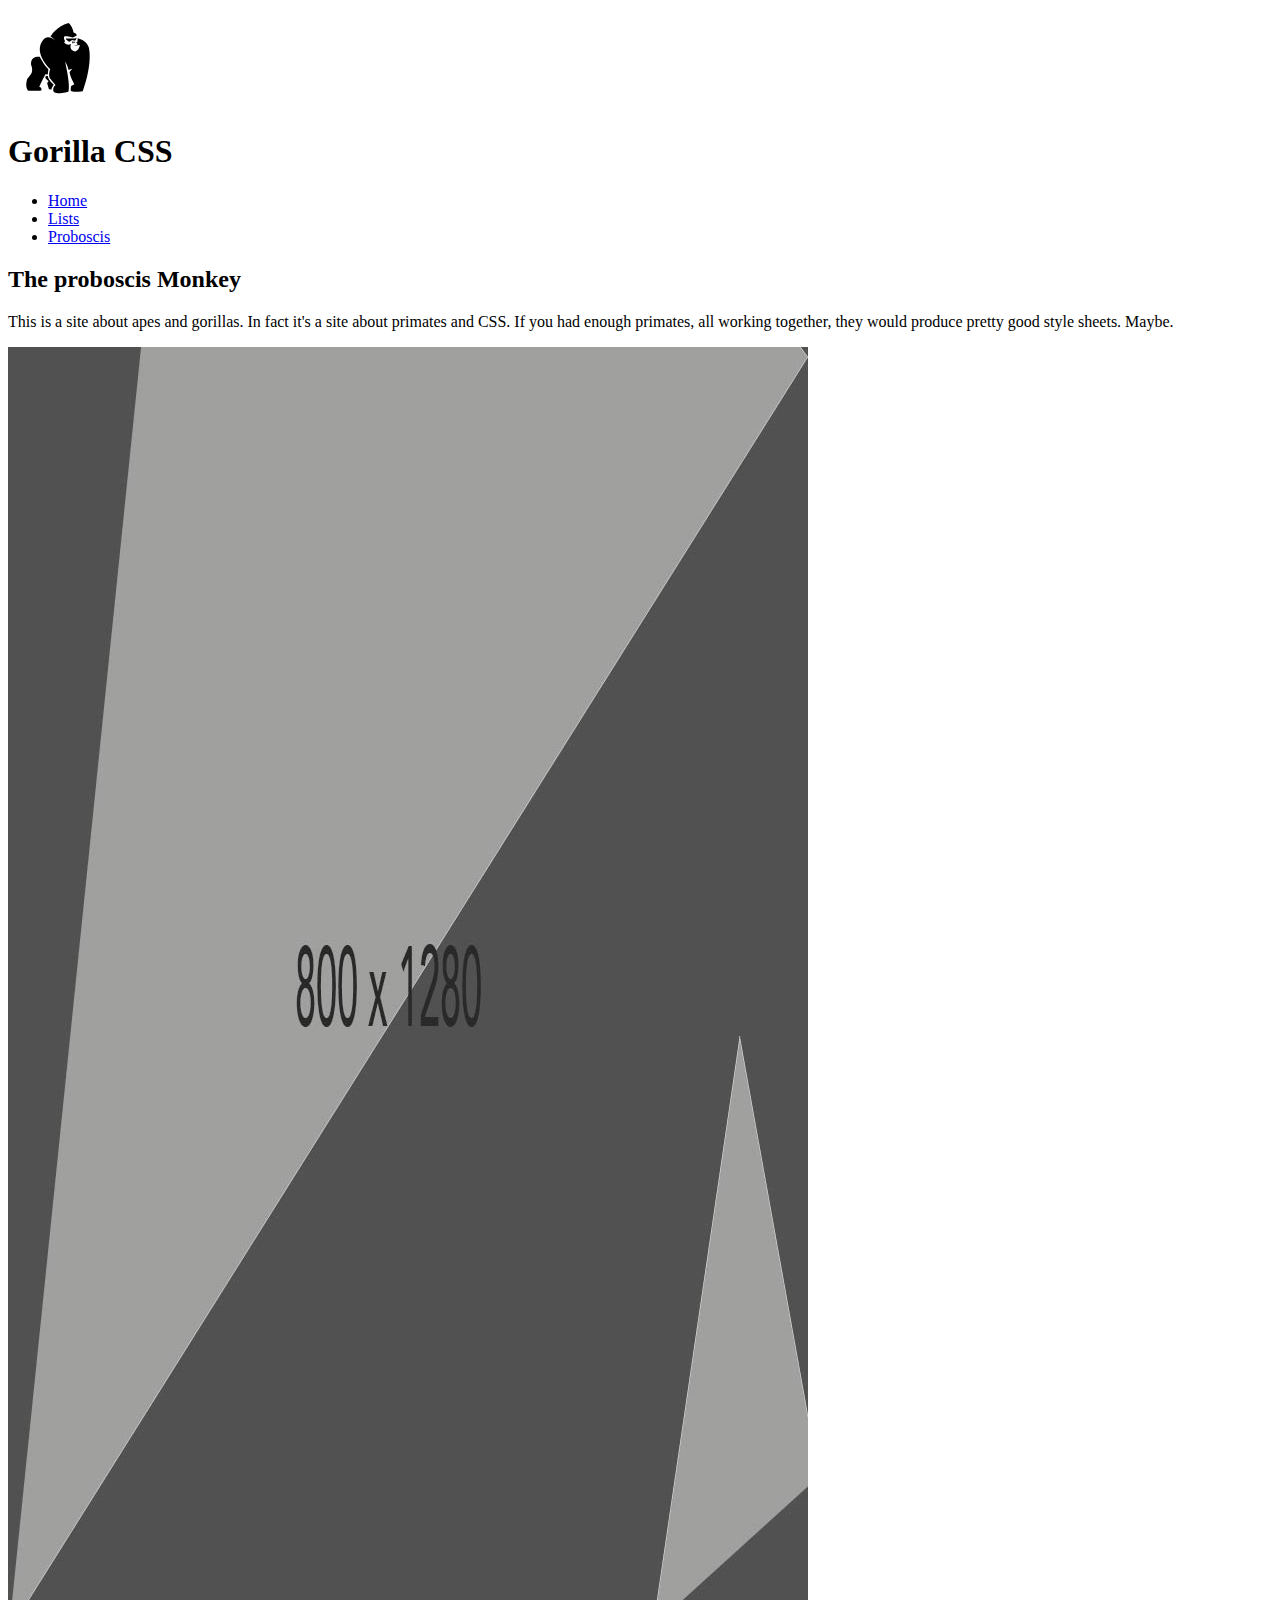
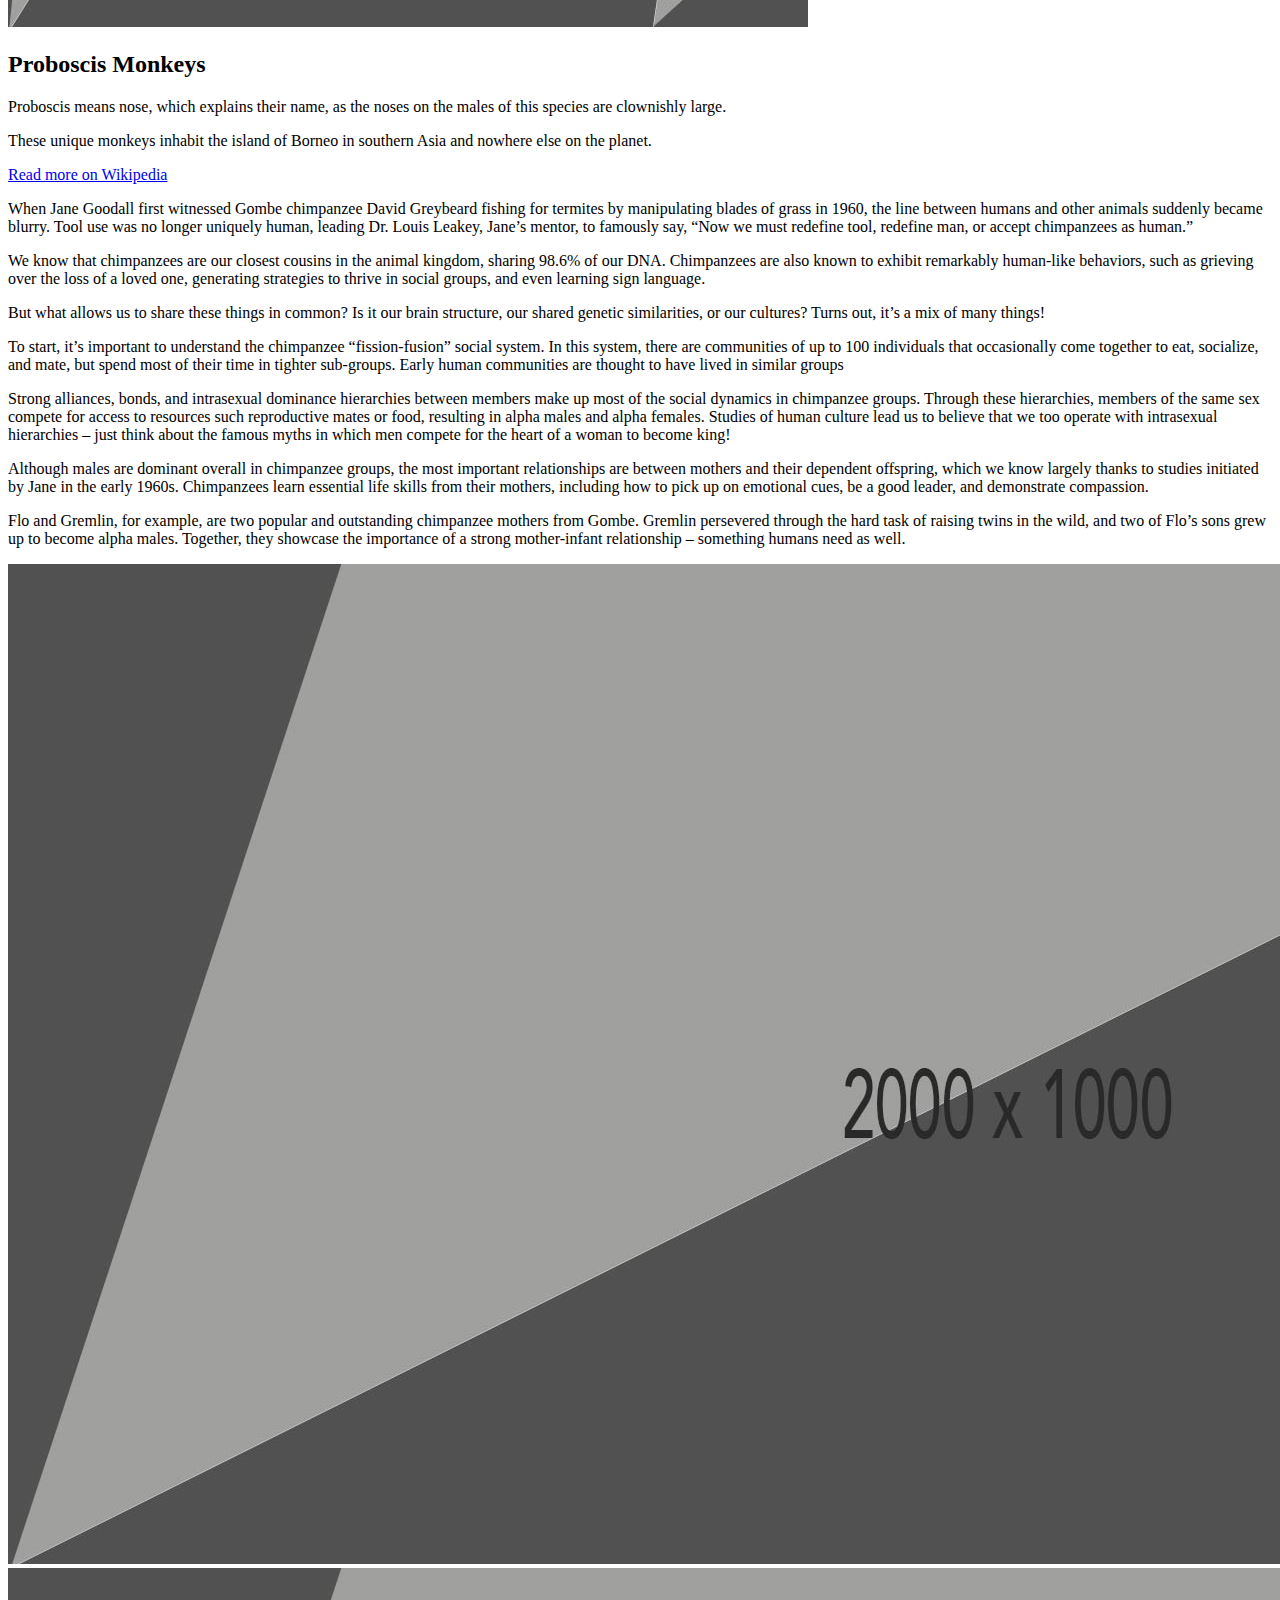
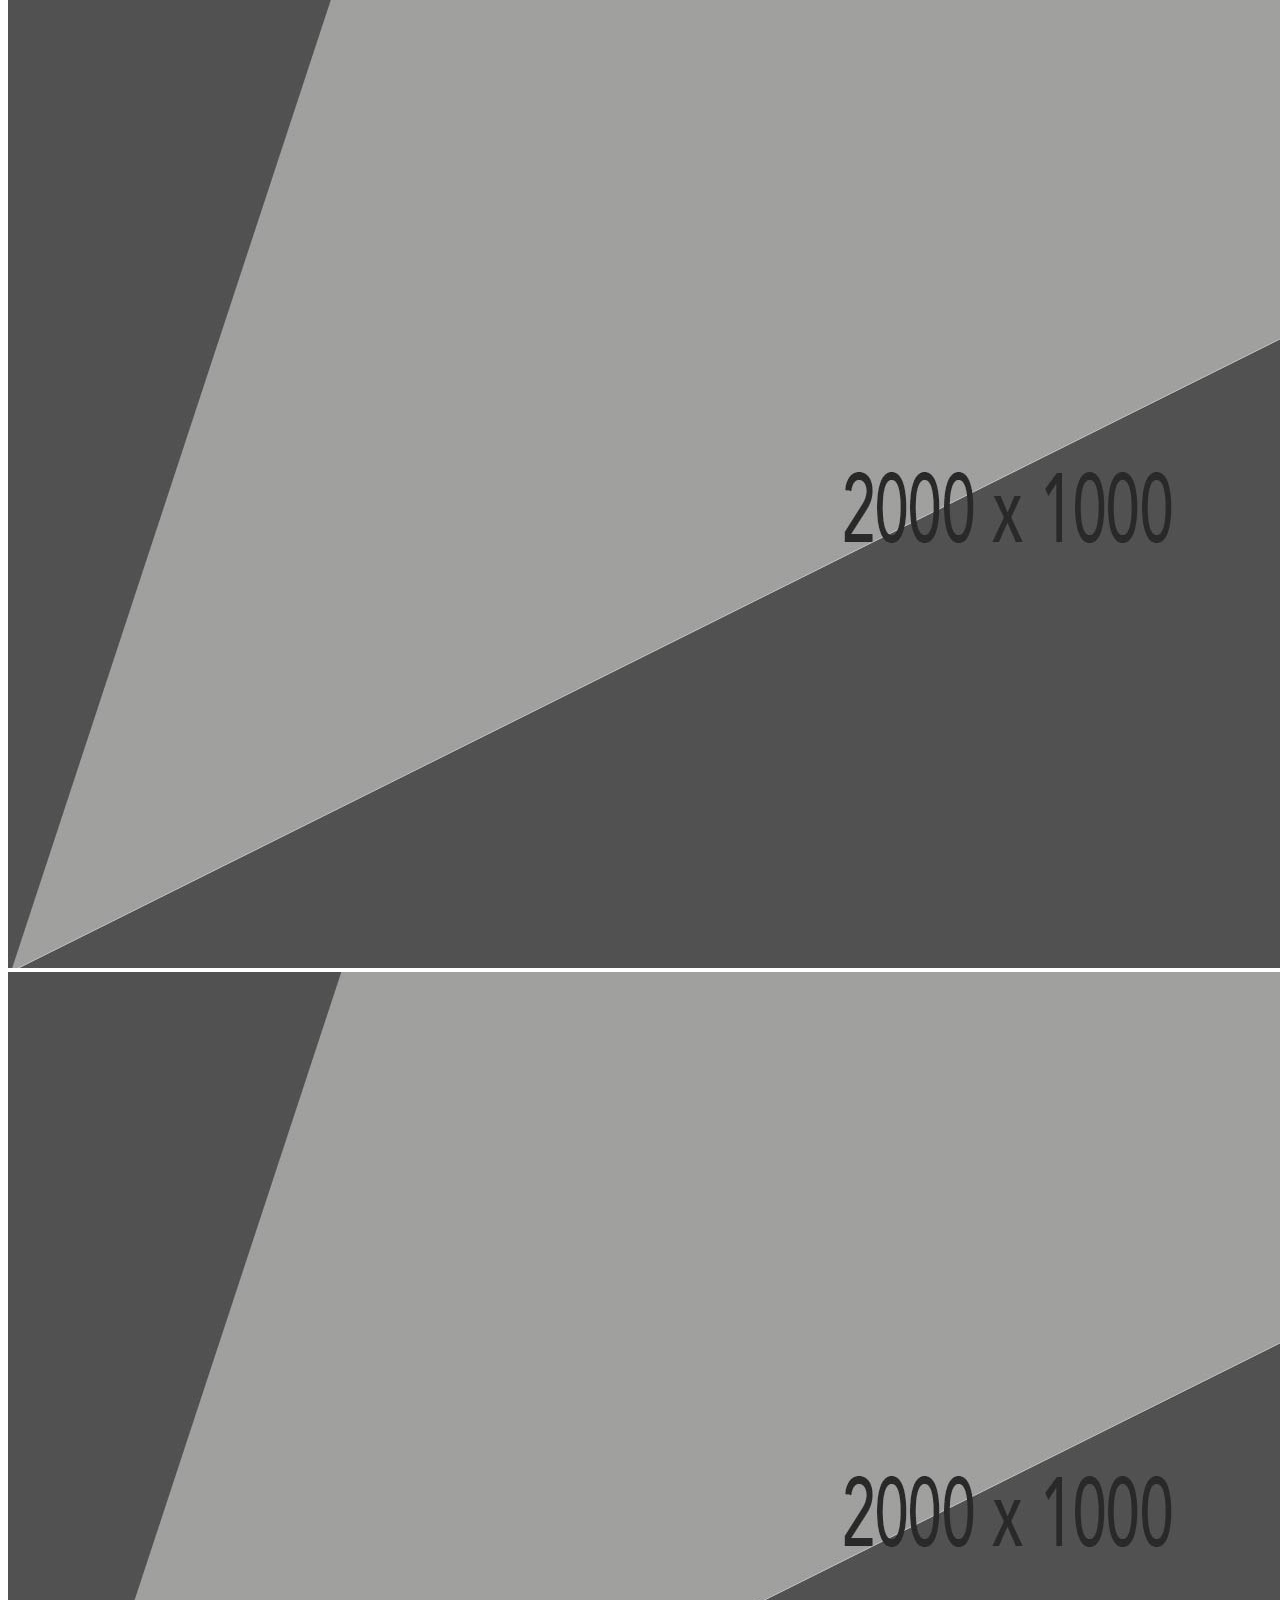
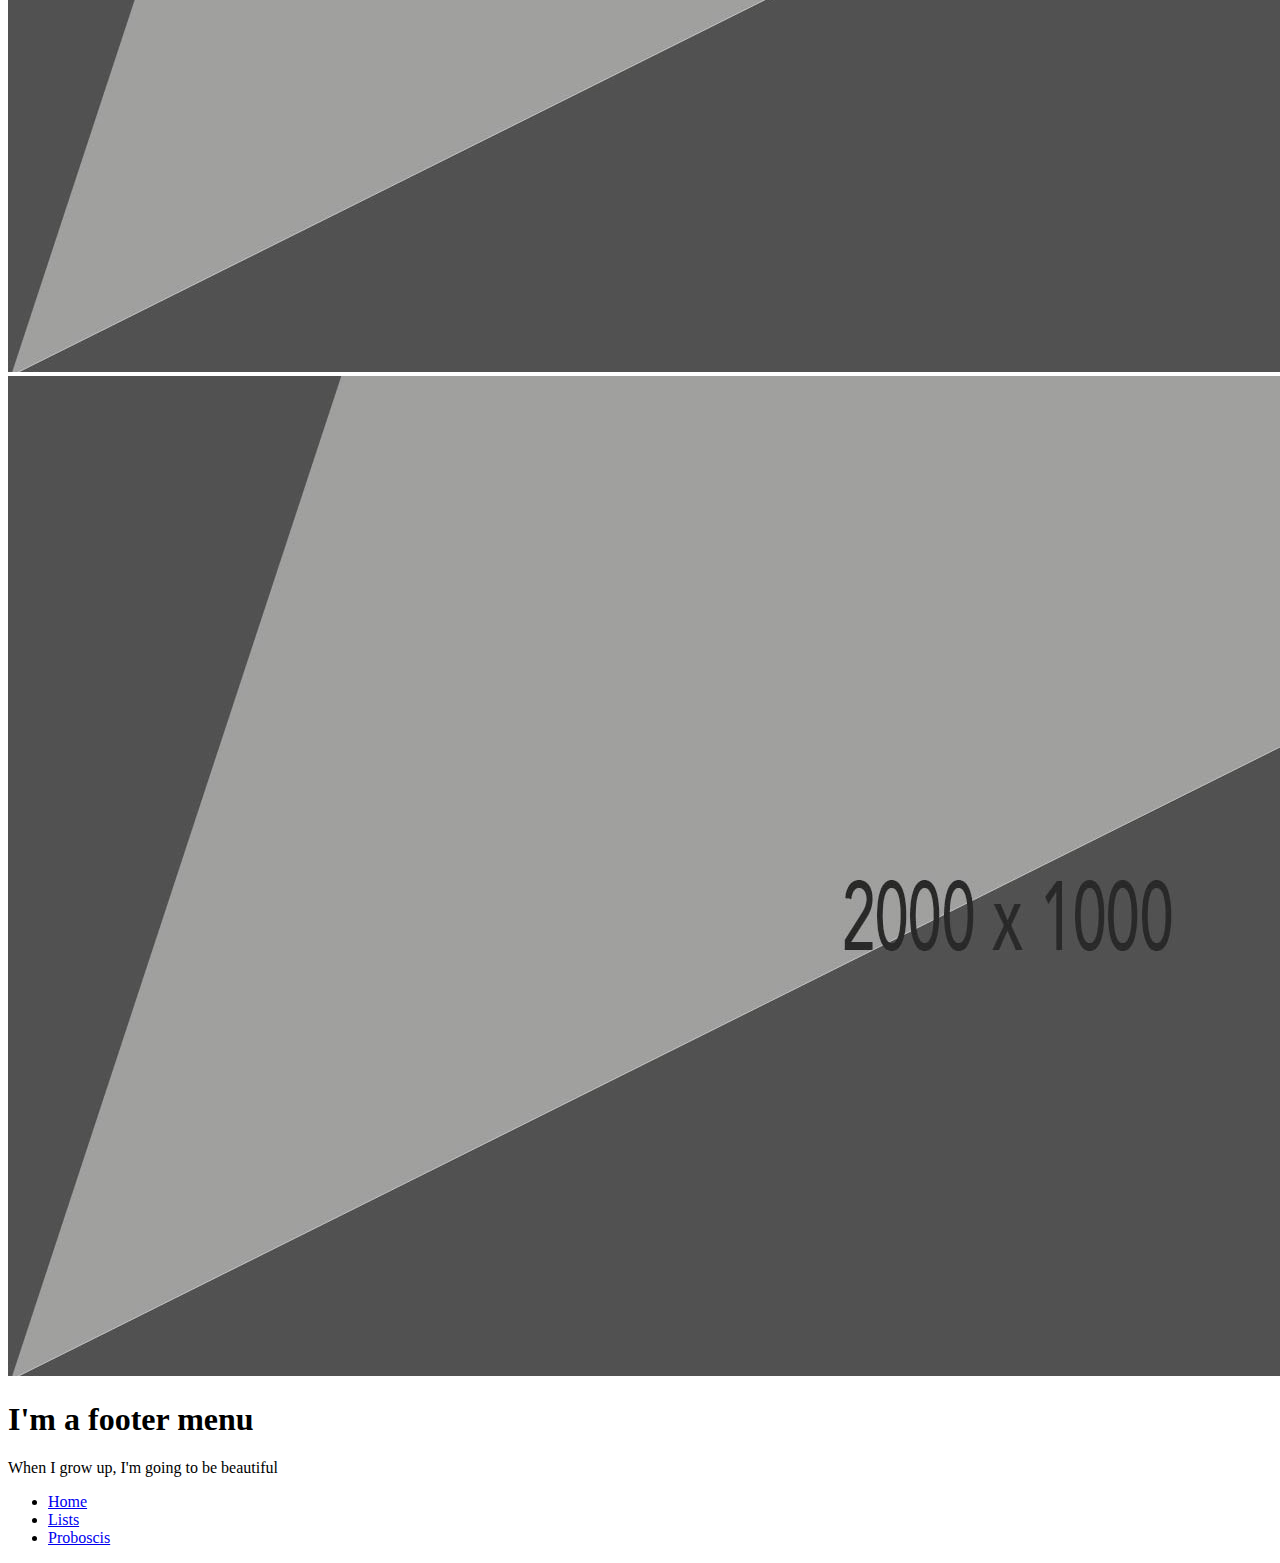
==== 01-proboscis.html @ 062ab99a "Initial commit" ====
<!DOCTYPE html>
<html lang="en" dir="ltr">
  <head>
    <meta charset="utf-8">
    <link rel="apple-touch-icon" sizes="180x180" href="images/logos-n-icons/favs/apple-touch-icon.png">
    <link rel="icon" type="image/png" sizes="32x32" href="images/logos-n-icons/favs/favicon-32x32.png">
    <link rel="icon" type="image/png" sizes="16x16" href="images/logos-n-icons/favs/favicon-16x16.png">
    <link rel="manifest" href="images/logos-n-icons/favs/site.webmanifest">
    <link rel="mask-icon" href="images/logos-n-icons/favs/safari-pinned-tab.svg" color="#5bbad5">
    <link rel="shortcut icon" href="images/logos-n-icons/favs/favicon.ico">
    <meta name="msapplication-TileColor" content="#da532c">
    <meta name="msapplication-config" content="images/logos-n-icons/favs/browserconfig.xml">
    <meta name="theme-color" content="#ffffff">
    <title>Page one</title>
    <link rel="stylesheet" href="../ian_project/css/main.css">
  </head>

  <body class="dossier">
  <header>
    <div class="site-id">
      <img src="images/logos-n-icons/logo-01.svg" alt="Gorilla CSS" class="logo">
      <h1 class="site-title">Gorilla CSS</h1>
    </div>

    <nav>
      <ul>
        <li><a href="index.html">Home</a></li>
        <li><a href="list.html">Lists</a></li>
        <li><a href="01-proboscis.html">Proboscis</a></li>
      </ul>
    </nav>

  </header>

  <div class="hero">
    <div class="introduction">
      <h2>The proboscis Monkey</h2>
      <p>This is a site about apes and gorillas. In fact it's a site about primates and CSS. If you had enough primates, all working together, they would produce pretty good style sheets. Maybe.</p>
    </div>
  </div>


  <section class="dossier-top clearfix">
      <img src="images/portraits/pt-image-00.jpg" alt="A portrait of a proboscis monkey">
      <div class="dossier-top-content">
        <div>
        <h2>Proboscis Monkeys</h2>
        <p>Proboscis means nose, which explains their name, as the noses on the males of this species are clownishly large.</p>
        <p>These unique monkeys inhabit the island of Borneo in southern Asia and nowhere else on the planet.</p>
        <a href="https://en.wikipedia.org/wiki/Proboscis_monkey">Read more on Wikipedia</a>
        </div>
    </div>
    </section>


    <section class="">

      <div class="section-content main-content">
      <p>When Jane Goodall first witnessed Gombe chimpanzee David Greybeard fishing for termites by manipulating blades of grass in 1960, the line between humans and other animals suddenly became blurry. Tool use was no longer uniquely human, leading Dr. Louis Leakey, Jane’s mentor, to famously say, “Now we must redefine tool, redefine man, or accept chimpanzees as human.”  </p>

      <p>We know that chimpanzees are our closest cousins in the animal kingdom, sharing 98.6% of our DNA. Chimpanzees are also known to exhibit remarkably human-like behaviors, such as grieving over the loss of a loved one, generating strategies to thrive in social groups, and even learning sign language.  </p>

      <p>But what allows us to share these things in common? Is it our brain structure, our shared genetic similarities, or our cultures? Turns out, it’s a mix of many things! </p>


      <p>To start, it’s important to understand the chimpanzee “fission-fusion” social system. In this system, there are communities of up to 100 individuals that occasionally come together to eat, socialize, and mate, but spend most of their time in tighter sub-groups.  Early human communities are thought to have lived in similar groups</p>

      <p>Strong alliances, bonds, and intrasexual dominance hierarchies between members make up most of the social dynamics in chimpanzee groups. Through these hierarchies, members of the same sex compete for access to resources such reproductive mates or food, resulting in alpha males and alpha females. Studies of human culture lead us to believe that we too operate with intrasexual hierarchies – just think about the famous myths in which men compete for the heart of a woman to become king!  </p>

      <p>Although males are dominant overall in chimpanzee groups, the most important relationships are between mothers and their dependent offspring, which we know largely thanks to studies initiated by Jane in the early 1960s. Chimpanzees learn essential life skills from their mothers, including how to pick up on emotional cues, be a good leader, and demonstrate compassion.

      <p>Flo and Gremlin, for example, are two popular and outstanding chimpanzee mothers from Gombe. Gremlin persevered through the hard task of raising twins in the wild, and two of Flo’s sons grew up to become alpha males. Together, they showcase the importance of a strong mother-infant relationship – something humans need as well. </p>
      </div>

    </section>

<div class="strip-image">
  <img src="images/lg/lg-image-00.jpg" alt="">
</div>

<div class="strip-image">
  <img src="images/lg/lg-image-00.jpg" alt="">
</div>

<div class="strip-image">
  <img src="images/lg/lg-image-00.jpg" alt="">
</div>

<div class="strip-image">
  <img src="images/lg/lg-image-00.jpg" alt="">
</div>

<footer>
  <div class="">
    <h1>I'm a footer menu</h1>
    <p>When I grow up, I'm going to be beautiful</p>
    <nav>
      <ul>
        <li><a href="/">Home</a></li>
        <li><a href="list.html">Lists</a></li>
        <li><a href="01-proboscis.html">Proboscis</a></li>
      </ul>
    </nav>
  </div>
</footer>

  </body>
</html>
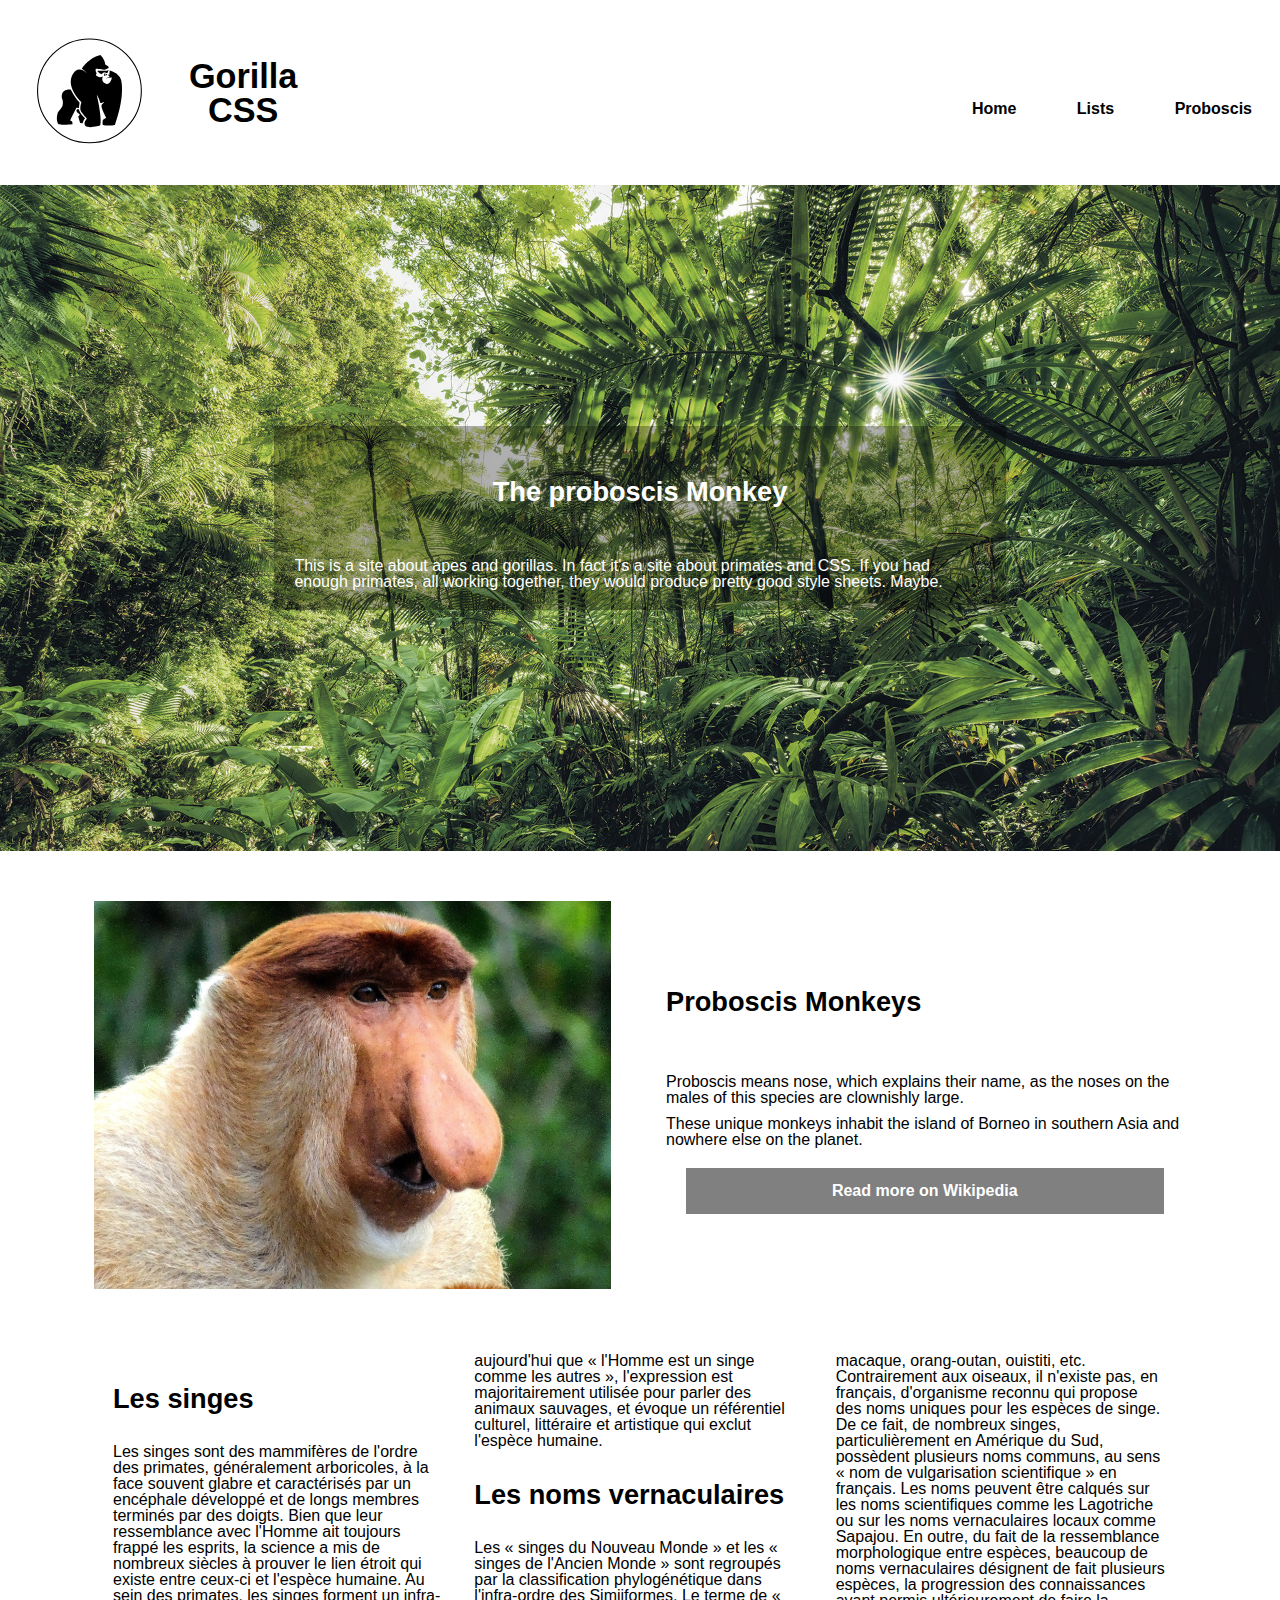
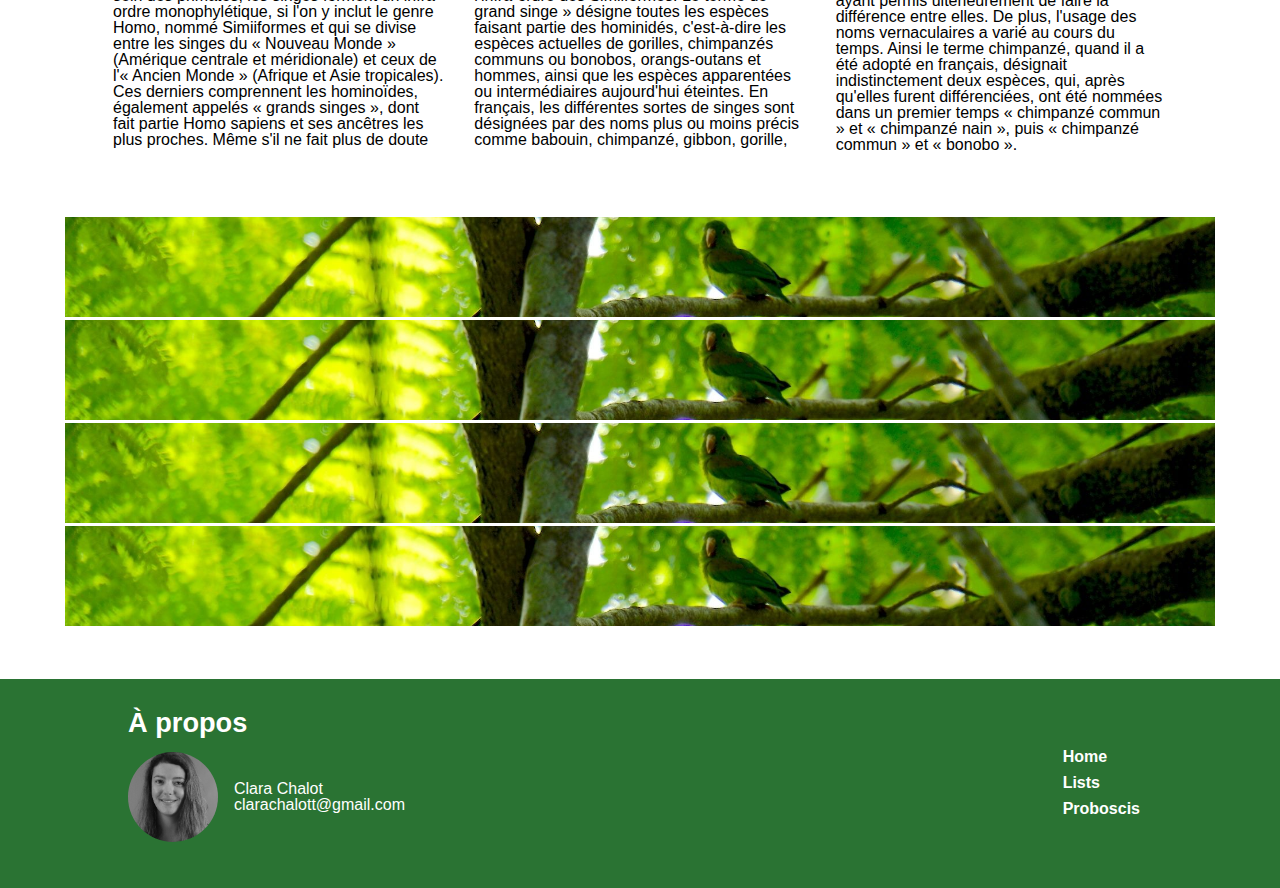
==== commit 921a067e: "Final_project" ====
--- a/01-proboscis.html
+++ b/01-proboscis.html
@@ -1,108 +1,183 @@
 <!DOCTYPE html>
-<html lang="en" dir="ltr">
-  <head>
-    <meta charset="utf-8">
-    <link rel="apple-touch-icon" sizes="180x180" href="images/logos-n-icons/favs/apple-touch-icon.png">
-    <link rel="icon" type="image/png" sizes="32x32" href="images/logos-n-icons/favs/favicon-32x32.png">
-    <link rel="icon" type="image/png" sizes="16x16" href="images/logos-n-icons/favs/favicon-16x16.png">
-    <link rel="manifest" href="images/logos-n-icons/favs/site.webmanifest">
-    <link rel="mask-icon" href="images/logos-n-icons/favs/safari-pinned-tab.svg" color="#5bbad5">
-    <link rel="shortcut icon" href="images/logos-n-icons/favs/favicon.ico">
-    <meta name="msapplication-TileColor" content="#da532c">
-    <meta name="msapplication-config" content="images/logos-n-icons/favs/browserconfig.xml">
-    <meta name="theme-color" content="#ffffff">
-    <title>Page one</title>
-    <link rel="stylesheet" href="../ian_project/css/main.css">
-  </head>
+<html lang="fr" dir="ltr">
 
-  <body class="dossier">
-  <header>
-    <div class="site-id">
-      <img src="images/logos-n-icons/logo-01.svg" alt="Gorilla CSS" class="logo">
-      <h1 class="site-title">Gorilla CSS</h1>
+<head>
+  <meta charset="utf-8">
+  <link rel="apple-touch-icon" sizes="180x180" href="images/logos-n-icons/favs/apple-touch-icon.png">
+  <link rel="icon" type="image/png" sizes="32x32" href="images/logos-n-icons/favs/favicon-32x32.png">
+  <link rel="icon" type="image/png" sizes="16x16" href="images/logos-n-icons/favs/favicon-16x16.png">
+  <link rel="manifest" href="images/logos-n-icons/favs/site.webmanifest">
+  <link rel="mask-icon" href="images/logos-n-icons/favs/safari-pinned-tab.svg" color="#5bbad5">
+  <link rel="shortcut icon" href="images/logos-n-icons/favs/favicon.ico">
+  <meta name="msapplication-TileColor" content="#da532c">
+  <meta name="msapplication-config" content="images/logos-n-icons/favs/browserconfig.xml">
+  <link href="https://fonts.googleapis.com/css?family=Literata|Source+Sans+Pro&display=swap" rel="stylesheet">
+  <meta name="theme-color" content="#ffffff">
+  <title>Le Proboscis</title>
+  <link rel="stylesheet" href="css/vendor/reset.css">
+  <link rel="stylesheet" href="css/main.css">
+  <link rel="stylesheet" href="css/layout.css">
+  <link rel="stylesheet" href="css/styles.css">
+  <link rel="stylesheet" href="../ian_project/css/main.css">
+</head>
+
+<body class="dossier">
+
+  <body>
+    <header>
+      <div class="site-id">
+        <a href="index.html"><img src="images/logos-n-icons/logo-01.svg" alt="Gorilla CSS" class="logo"></a>
+        <h1 class="site-title">Gorilla <br /> CSS</h1>
+      </div>
+
+      <!-- BURGER MENU -->
+      <a href="#main-menu" class="menu-toggle">
+        <div class="burger-breads">
+          <span></span>
+          <span></span>
+          <span></span>
+        </div>
+      </a>
+
+
+      <nav id="main-menu" class="main-menu">
+        <a href="#main-menu-toggle" class="menu-close">
+          <div class="burger-breads close">
+            <span></span>
+            <span></span>
+            <span></span>
+          </div>
+        </a>
+
+        <ul>
+          <li><a href="index.html">Home</a></li>
+          <li><a href="list.html">Lists</a></li>
+          <li><a href="01-proboscis.html">Proboscis</a></li>
+        </ul>
+      </nav>
+
+      <a href="#main-menu-toggle" class="backdrop" hidden></a>
+    </header>
+
+    <!-- //FIN BURGER MENU -->
+
+    <div class="hero">
+      <div class="introduction">
+        <h2>The proboscis Monkey</h2>
+        <p>This is a site about apes and gorillas. In fact it's a site about primates and CSS. If you had enough
+          primates, all working together, they would produce pretty good style sheets. Maybe.</p>
+      </div>
     </div>
 
-    <nav>
-      <ul>
-        <li><a href="index.html">Home</a></li>
-        <li><a href="list.html">Lists</a></li>
-        <li><a href="01-proboscis.html">Proboscis</a></li>
-      </ul>
-    </nav>
+    <section class="corps proboscis">
 
-  </header>
+      <section class="dossier-top clearfix">
 
-  <div class="hero">
-    <div class="introduction">
-      <h2>The proboscis Monkey</h2>
-      <p>This is a site about apes and gorillas. In fact it's a site about primates and CSS. If you had enough primates, all working together, they would produce pretty good style sheets. Maybe.</p>
-    </div>
-  </div>
+        <div class="parent">
+          <div class="picmonkey">
+            <img src="images/lg/lg-image-02.jpg" alt="A portrait of a proboscis monkey" class="le_portrait">
+          </div>
+          <div class="dossier-top-content">
+            <div>
+              <h2>Proboscis Monkeys</h2><br />
+              <p>Proboscis means nose, which explains their name, as the noses on the males of this species are
+                clownishly large.</p>
+              <p>These unique monkeys inhabit the island of Borneo in southern Asia and nowhere else on the planet.</p>
+              <a class="more-link" href="https://en.wikipedia.org/wiki/Proboscis_monkey"> Read more on Wikipedia </a>
+            </div>
+          </div>
+        </div>
+
+      </section>
 
 
-  <section class="dossier-top clearfix">
-      <img src="images/portraits/pt-image-00.jpg" alt="A portrait of a proboscis monkey">
-      <div class="dossier-top-content">
-        <div>
-        <h2>Proboscis Monkeys</h2>
-        <p>Proboscis means nose, which explains their name, as the noses on the males of this species are clownishly large.</p>
-        <p>These unique monkeys inhabit the island of Borneo in southern Asia and nowhere else on the planet.</p>
-        <a href="https://en.wikipedia.org/wiki/Proboscis_monkey">Read more on Wikipedia</a>
-        </div>
-    </div>
-    </section>
+      <section class="main-content">
+        <h2> Les singes </h2>
+        <p> Les singes sont des mammifères de l'ordre des primates, généralement arboricoles, à la face souvent glabre
+          et caractérisés par un encéphale développé et de longs membres terminés par des doigts. Bien que leur
+          ressemblance avec l'Homme ait toujours frappé les esprits, la science a mis de nombreux siècles à prouver le
+          lien étroit qui existe entre ceux-ci et l'espèce humaine.
+
+          Au sein des primates, les singes forment un infra-ordre monophylétique, si l'on y inclut le genre Homo,
+          nommé Simiiformes et qui se divise entre les singes du « Nouveau Monde » (Amérique centrale et méridionale) et
+          ceux de l'« Ancien Monde » (Afrique et Asie tropicales). Ces derniers comprennent les hominoïdes, également
+          appelés « grands singes », dont fait partie Homo sapiens et ses ancêtres les plus proches.
+
+          Même s'il ne fait plus de doute aujourd'hui que « l'Homme est un singe comme les autres », l'expression est
+          majoritairement utilisée pour parler des animaux sauvages, et évoque un référentiel culturel, littéraire et
+          artistique qui exclut l'espèce humaine. </p>
+
+        <h2> Les noms vernaculaires </h2>
+        <p> Les « singes du Nouveau Monde » et les « singes de l'Ancien Monde » sont regroupés par la classification
+          phylogénétique dans l'infra-ordre des Simiiformes.
+
+          Le terme de « grand singe » désigne toutes les espèces faisant partie des hominidés, c'est-à-dire les
+          espèces actuelles de gorilles, chimpanzés communs ou bonobos, orangs-outans et hommes, ainsi que les espèces
+          apparentées ou intermédiaires aujourd'hui éteintes.
+
+          En français, les différentes sortes de singes sont désignées par des noms plus ou moins précis comme babouin,
+          chimpanzé, gibbon, gorille, macaque, orang-outan, ouistiti, etc.
+
+          Contrairement aux oiseaux, il n'existe pas, en français, d'organisme reconnu qui propose des noms uniques
+          pour les espèces de singe. De ce fait, de nombreux singes, particulièrement en Amérique du Sud, possèdent
+          plusieurs noms communs, au sens « nom de vulgarisation scientifique » en français.
+
+          Les noms peuvent être calqués sur les noms scientifiques comme les Lagotriche ou sur les noms vernaculaires
+          locaux comme Sapajou.
+
+          En outre, du fait de la ressemblance morphologique entre espèces, beaucoup de noms vernaculaires désignent
+          de fait plusieurs espèces, la progression des connaissances ayant permis ultérieurement de faire la différence
+          entre elles.
+
+          De plus, l'usage des noms vernaculaires a varié au cours du temps. Ainsi le terme chimpanzé, quand il a été
+          adopté en français, désignait indistinctement deux espèces, qui, après qu'elles furent différenciées, ont été
+          nommées dans un premier temps « chimpanzé commun » et « chimpanzé nain », puis « chimpanzé commun » et «
+          bonobo ».</p>
+          
+      </section>
 
 
-    <section class="">
+      <div class="strip-image">
+        <img src="images/jungle1.jpg" alt="">
+      </div>
 
-      <div class="section-content main-content">
-      <p>When Jane Goodall first witnessed Gombe chimpanzee David Greybeard fishing for termites by manipulating blades of grass in 1960, the line between humans and other animals suddenly became blurry. Tool use was no longer uniquely human, leading Dr. Louis Leakey, Jane’s mentor, to famously say, “Now we must redefine tool, redefine man, or accept chimpanzees as human.”  </p>
+      <div class="strip-image">
+        <img src="images/jungle1.jpg" alt="">
+      </div>
 
-      <p>We know that chimpanzees are our closest cousins in the animal kingdom, sharing 98.6% of our DNA. Chimpanzees are also known to exhibit remarkably human-like behaviors, such as grieving over the loss of a loved one, generating strategies to thrive in social groups, and even learning sign language.  </p>
+      <div class="strip-image">
+        <img src="images/jungle1.jpg" alt="">
+      </div>
 
-      <p>But what allows us to share these things in common? Is it our brain structure, our shared genetic similarities, or our cultures? Turns out, it’s a mix of many things! </p>
-
-
-      <p>To start, it’s important to understand the chimpanzee “fission-fusion” social system. In this system, there are communities of up to 100 individuals that occasionally come together to eat, socialize, and mate, but spend most of their time in tighter sub-groups.  Early human communities are thought to have lived in similar groups</p>
-
-      <p>Strong alliances, bonds, and intrasexual dominance hierarchies between members make up most of the social dynamics in chimpanzee groups. Through these hierarchies, members of the same sex compete for access to resources such reproductive mates or food, resulting in alpha males and alpha females. Studies of human culture lead us to believe that we too operate with intrasexual hierarchies – just think about the famous myths in which men compete for the heart of a woman to become king!  </p>
-
-      <p>Although males are dominant overall in chimpanzee groups, the most important relationships are between mothers and their dependent offspring, which we know largely thanks to studies initiated by Jane in the early 1960s. Chimpanzees learn essential life skills from their mothers, including how to pick up on emotional cues, be a good leader, and demonstrate compassion.
-
-      <p>Flo and Gremlin, for example, are two popular and outstanding chimpanzee mothers from Gombe. Gremlin persevered through the hard task of raising twins in the wild, and two of Flo’s sons grew up to become alpha males. Together, they showcase the importance of a strong mother-infant relationship – something humans need as well. </p>
+      <div class="strip-image">
+        <img src="images/jungle1.jpg" alt="">
       </div>
 
     </section>
 
-<div class="strip-image">
-  <img src="images/lg/lg-image-00.jpg" alt="">
-</div>
+    <footer>
+      <div class="footer_style">
 
-<div class="strip-image">
-  <img src="images/lg/lg-image-00.jpg" alt="">
-</div>
+        <div class="pic">
+          <h2>À propos</h2>
+          <div class="flex_row">
+            <img src="images/clara.jpg" alt="clara" class="picme">
+            <p>Clara Chalot <br /> clarachalott@gmail.com</p>
+          </div>
+        </div>
 
-<div class="strip-image">
-  <img src="images/lg/lg-image-00.jpg" alt="">
-</div>
+        <div>
+          <ul>
+            <li><a href="index.html">Home</a></li>
+            <li><a href="list.html">Lists</a></li>
+            <li><a href="01-proboscis.html">Proboscis</a></li>
+          </ul>
+        </div>
 
-<div class="strip-image">
-  <img src="images/lg/lg-image-00.jpg" alt="">
-</div>
+      </div>
 
-<footer>
-  <div class="">
-    <h1>I'm a footer menu</h1>
-    <p>When I grow up, I'm going to be beautiful</p>
-    <nav>
-      <ul>
-        <li><a href="/">Home</a></li>
-        <li><a href="list.html">Lists</a></li>
-        <li><a href="01-proboscis.html">Proboscis</a></li>
-      </ul>
-    </nav>
-  </div>
-</footer>
+    </footer>
 
   </body>
-</html>
+
+</html>--- a/css/main.css
+++ b/css/main.css
@@ -0,0 +1,490 @@
+/* KeyFrames Animation déclarée */
+
+@keyframes appearIn {
+  0% {
+    transform: scale(0.1);
+    opacity: 0;
+  }
+
+  50% {
+  transform: scale(1.05);
+  opacity: 1;
+}
+
+100%{
+  transform: scale(1);
+}
+  }
+
+  /* Header */
+
+header, footer{
+  background: #fff;
+}
+
+h1 {
+  font-size: 2.3em;
+}
+
+
+h2 {
+font-size: 1.7em;
+margin: 32px 0;
+}
+
+h3 {
+  font-size: 1.3em;
+}
+
+header{
+  display: flex;
+  flex-direction: row;
+  align-items: center;
+  justify-content: space-between;
+}
+
+.corps{
+  max-width: 1150px;
+  margin: auto;
+}
+
+a{
+  color: black;
+  text-decoration: none;
+  padding: 10px 12px;
+  font-weight: bold;
+}
+
+.logo{
+  background-color: rgba(255, 255, 255, 0.5);
+  border-radius: 100%;
+  border: 1px solid black;
+  height: auto;
+  width: 6em;
+  margin: 2em;
+}
+
+.site-title{
+  font-size: 2em;
+  text-align: center;
+}
+
+nav li :hover{
+  background-color: white;
+  border: 1px solid black;
+}
+
+nav li {
+  padding: 1em;
+}
+
+nav{
+  text-align: right;
+}
+
+.flex_row{
+  display: flex;
+  flex-direction: row;
+  align-items: center;
+}
+
+
+/* LOGO */
+
+.site-id{
+  display: flex;
+  flex-direction: row;
+  align-items: center;
+  justify-content: space-around;
+  transition: all 0.5s ease-in-out;
+}
+
+.site-id:hover {
+transform: scale(1.07);
+}
+
+/* HERO */
+.hero{
+  background-image: url('../images/jungle.jpg');
+  background-position: center center;
+  background-repeat: no-repeat;
+  background-size: cover;
+  min-height: 74vh;
+  display: flex;
+  align-items: center;
+  justify-content: center;
+}
+
+.introduction{
+  background-color: rgba(0,0,0,.3);
+  padding: 20px;
+  max-width: 960px;
+  color:white;
+  width: 54%;
+}
+
+.introduction h2{
+  text-align: center;
+  padding-bottom: 3%;
+}
+
+@media (min-width: 768px){
+  nav li{
+    display: inline-block;
+  }
+}
+
+.main-content{
+  margin: 2em 1em 2em 1em;
+  padding: 2em;
+  flex-direction: row;
+  column-count: 3;
+  column-width: 70px;
+}
+
+/* BOUTTON */
+
+.more-link {
+  display: block;
+  width: 80%;
+  margin: auto;
+  background-color: grey ; /* Green */
+  border: none;
+  color: white;
+  padding: 15px 32px;
+  text-align: center;
+  text-decoration: none;
+  font-size: 16px;
+  align-items: center;
+  transition: all 0.5s ease-in-out;
+  transition-property: background-color;
+
+}
+
+.more-link:hover{
+  background-color: black;
+}
+
+/* Homepage (The monkeys part)*/
+
+.teaser-list{
+  margin: 1em 2em 1em 2em;
+  display: flex;
+  flex-wrap: wrap;
+  justify-content: space-around;
+}
+
+.main-content{
+  column-count: 3;
+  column-gap: 30px;
+}
+
+.product-list-item{
+  text-align: justify;
+}
+
+.product-list-item figure{
+  margin-top: 40px;
+}
+
+.product-list-item>figure>p {
+  width:320px;
+}
+
+figure{
+  height: 500px;
+}
+
+figure p{
+  height: 200px;
+}
+
+figure img{
+  margin: 10px 0;
+}
+
+.product-list-item figure h3{
+  text-align: center;
+  margin: 10px 0;
+}
+
+.gorilla-list{
+  display: flex;
+  flex-wrap: wrap;
+  justify-content: space-around;
+  width: 90%;
+  margin: 50px auto;
+}
+
+
+.dossier-top-clearfix{
+  display: flex;
+  flex-direction: row;
+  vertical-align: middle;
+}
+
+.dossier-top-clearfix img{
+  width: 100%;
+  height: 800px;
+}
+
+.strip-image img{
+  width: 100%;
+  height: 100px;
+  object-fit: cover;
+}
+
+@media (max-width: 800px){
+  .main-content{
+    column-count: 2;
+    column-gap: 30px;
+  }
+}
+
+@media (max-width: 500px){
+  .main-content{
+    column-count: 1;
+    column-gap: 30px;
+  }
+}
+
+/********* Page list Monkeys********************/
+
+.gorilla-list figure h2{
+  text-align: center;
+}
+
+/* PAGE LE PROBOSCIS */
+.proboscis{
+  margin: 50px auto;
+}
+
+.parent{
+  display: grid;
+  grid-template-columns: 50% 50%;
+  grid-gap: 10px;
+}
+
+.dossier-top-content p{
+  margin: 10px 0;
+}
+
+.dossier-top-content a{
+  margin: 20px auto;
+}
+
+.le_portrait {
+  width: 90%;
+  height:auto;
+  margin: auto;
+  display: block;
+}
+
+.dossier-top-content {
+  margin: 2em 1em 2em 1em;
+    width: 90%;
+    display: flex;
+    justify-content: center;
+    align-items: center;
+}
+
+.picmonkey{
+  object-fit: cover;
+  width: 100%;
+  height: auto;
+}
+
+@media (max-width: 900px) {
+  .picmonkey{
+    width: 100%;
+    height: auto;
+  }
+  .dossier-top-content{
+   width: 100%;
+  }
+}
+
+@media (max-width: 750px) {
+  .parent {
+    display: grid;
+    grid-template-columns: 100%;
+    grid-gap: 10px;
+  }
+}
+/* FOOTER */
+
+.pic img {
+  width:90px;
+  height:90px;
+  border-radius:50px;
+  object-fit: cover;
+  margin-left: 0px;
+	-webkit-transition: .3s ease-in-out;
+	transition: .3s ease-in-out;
+}
+
+.pic img:hover {
+  transform: translate(5%, 0%);
+}
+
+.picme {
+margin: 1em;
+}
+
+.pic {
+  color: white;
+  animation-name: appearIn;
+  animation-duration: 2s;
+}
+
+footer {
+  background-color: #2A7333;
+  color: white;
+  padding: 30px 0;
+}
+
+footer ul li a{
+  color: white;
+}
+
+.footer_style{
+  display: flex;
+  flex-direction: row;
+  justify-content: space-between;
+  align-items: center;
+  width: 80%;
+  margin: auto;
+}
+
+.footer_style h2{
+  margin: 0;
+}
+
+.footer_style ul  li{
+  margin: 10px 0;
+}
+/* -------- BURGER MENU ----------- */
+@media (max-width: 900px){
+.menu-toggle .burger-breads span{
+    display: block;
+    width: 33px;
+    height: 4px;
+    margin-bottom: 5px;
+    position: relative;
+    background: #cdcdcd;
+    z-index: 1;
+  }
+  .menu-close .burger-breads span{
+    display: block;
+    width: 33px;
+    height: 4px;
+    margin-bottom: 5px;
+    position: relative;
+    border-radius: 3px;
+    z-index: 1;
+    transform: rotate(45deg) translate(-2px, -1px);
+    background: #000;
+
+    /* -webkit-transform: rotate(15deg) scale(1.4);
+	  transform: rotate(15deg) scale(1.4);
+	  -webkit-transition: .3s ease-in-out;
+	  transition: .3s ease-in-out; */
+  }
+
+/* .menu-close .burger-breads span:hover{
+  -webkit-transform: rotate(0) scale(1);
+  transform: rotate(0) scale(1);
+} */
+
+  /**/
+  .menu-close .burger-breads span:nth-child(2){
+    transform: rotate(135deg) translate(-6px, 9px);
+  }
+  .menu-close .burger-breads span:nth-child(3){
+    opacity: 0;
+  }
+  /* Style */
+  .menu-toggle {
+    display: inline-block;
+    padding: 1em;
+    margin-right: 24px;
+  }
+  .main-menu {
+    position: absolute;
+      right: -200px;
+    top: 0;
+    bottom:0;
+    height: 100%;
+    overflow-y: scroll;
+    overflow-x: visible;
+    transition: 0.3s ease, box-shadow 0.3s ease;
+    z-index: 999;
+  }
+  .main-menu ul {
+    margin: 0;
+    padding: 2.5em 0 0;
+    min-height: 100%;
+    width: 200px;
+    background: white;
+  }
+  .main-menu a {
+    display: block;
+    padding: .75em 15px;
+    line-height: 1em;
+    font-size:1em;
+    color: black;
+    font-family: helvetica;
+    text-decoration: none;
+    border-bottom: 1px solid #FFF;
+  }
+  .main-menu li:first-child a {
+    border-top: 1px solid #000;
+  }
+  .main-menu a:hover,
+  .main-menu a:focus {
+    background: grey;
+    border-bottom: 1px solid #000;
+    text-decoration: underline;
+  }
+  .main-menu .menu-close {
+    position: absolute;
+    right: 0;
+    top:0;
+    border-bottom: 1px solid transparent;
+  }
+
+
+  .main-menu:target{
+    display: block;
+    right: 0;
+    outline: none;
+    box-shadow: 3px 0 12px rgba(0, 0, 0, 0.25);
+  }
+  .main-menu:target .menu-close{
+    z-index: 1001;
+  }
+  .main-menu:target ul{
+    position: relative;
+    z-index: 1000;
+  }
+  .main-menu:target +.backdrop{
+    position: absolute;
+    display: block;
+    left: 0;
+    top: 0;
+    width: 100%;
+    height: 100%;
+    z-index: 998;
+    background: white;
+    opacity: 0.25;
+    cursor: default;
+  }
+  @supports (position:fixed) {
+    .main-menu,
+    .main-menu:target + .backdrop{
+      position: fixed;
+    }
+  }
+
+
+/* -------  FIN MENU BURGER ------ */
--- a/css/layout.css
+++ b/css/layout.css
@@ -0,0 +1,42 @@
+header {
+  min-height: 20vh;
+}
+
+body {
+  background: white;
+}
+
+/*smartphones*/
+@media (max-width: 480px){
+}
+
+/*low resolution tablets, mobiles (landscape)*/
+@media (min-width: 481px) and (max-width: 767px){
+  body {
+    background-color: green;
+    /* img singe proboscis */
+  }
+  
+}
+
+/*tablets, ipads (portrait)*/
+@media (min-width: 768px) and (max-width: 1024px){
+body {
+      background-color: yellow;
+    }
+}
+
+/*laptop, desktops*/
+@media (min-width: 1025px) and (max-width: 1280px){
+body {
+background-color: white;
+/* color:black; */
+  }
+}
+
+/*laptop, desktops*/
+@media (min-width: 1281px){
+body {
+background-color: white;
+/* color:#fff; */
+}
--- a/css/styles.css
+++ b/css/styles.css
@@ -0,0 +1,4 @@
+@import "vendor/reset.css";
+@import "typo.css";
+@import "layout.css";
+@import "main.css";
